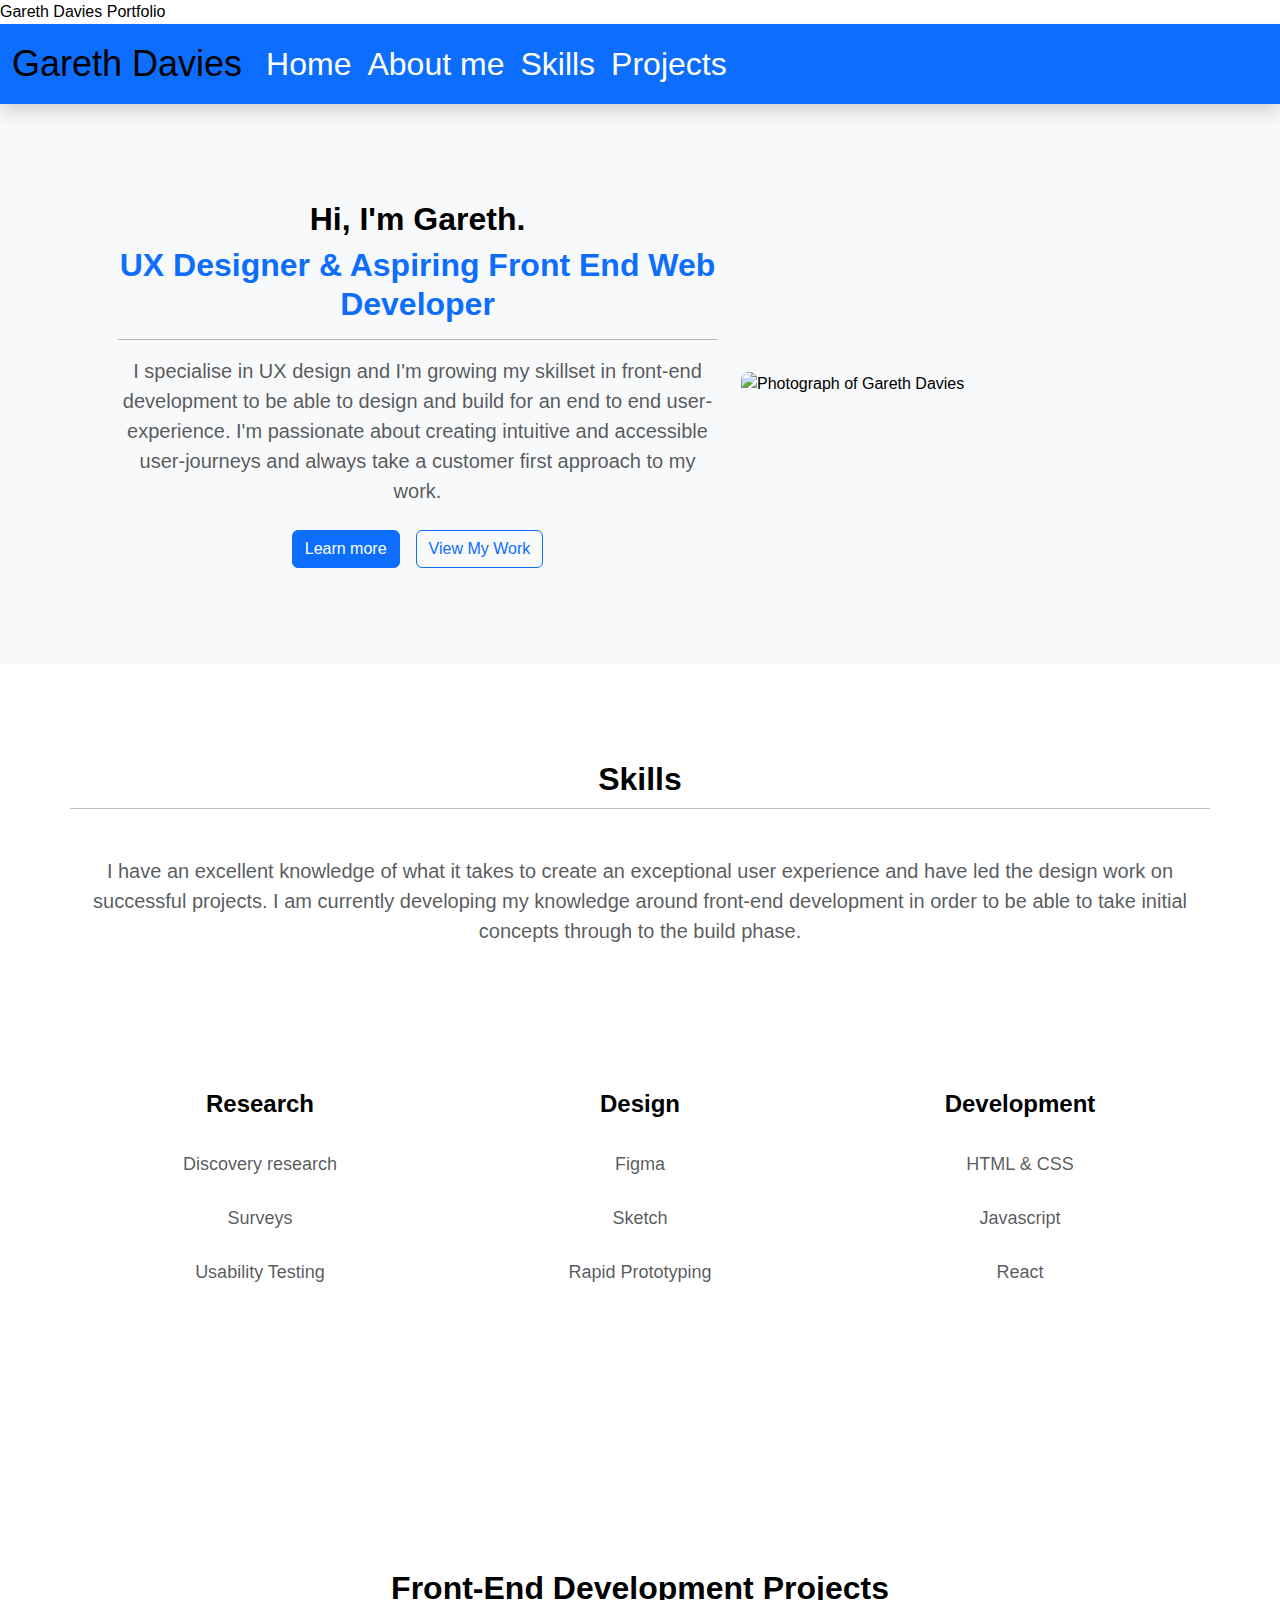
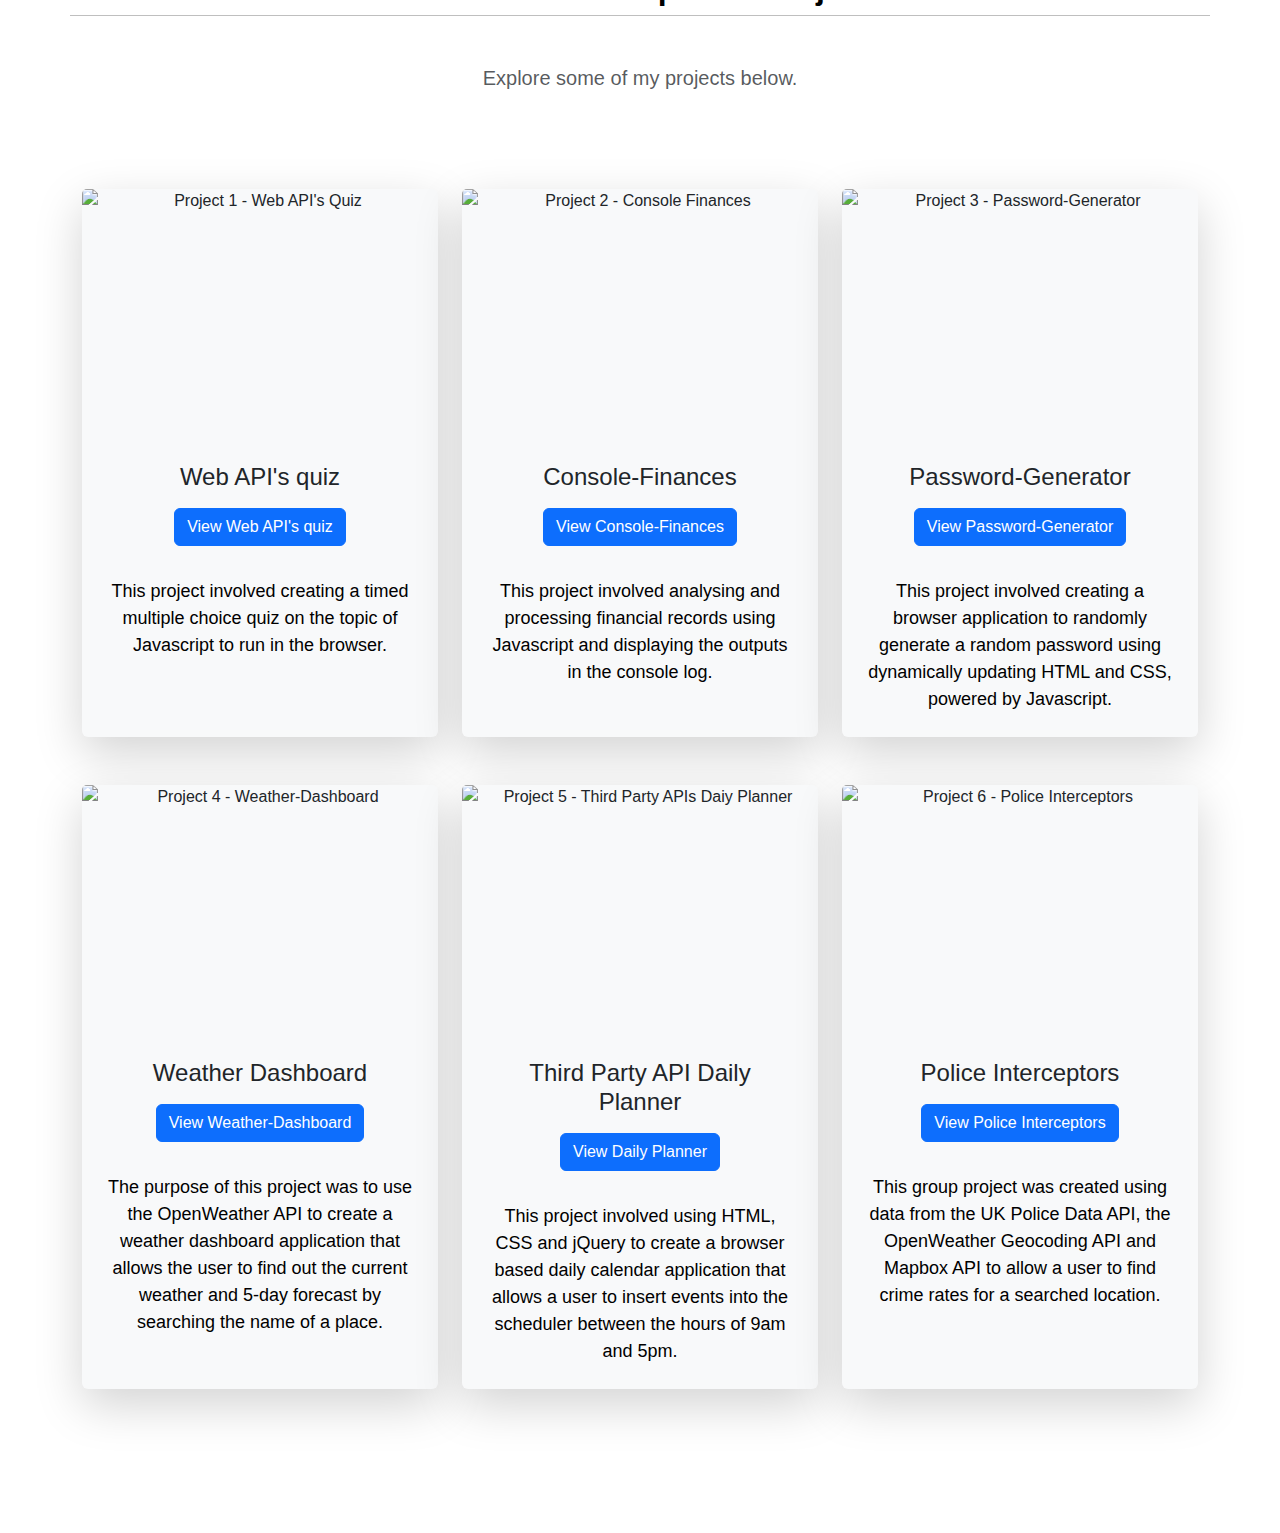
==== index.html @ 3c7b0fce "changed nav text colours" ====
<!DOCTYPE html>
<html lang="en">
<head>
    <meta charset="utf-8">
    <meta name="viewport" content="width=device-width,initial scale=1.0"
    <title> Gareth Davies Portfolio </title>

    <!--Bootstrap CSS-->
    <link href="https://cdn.jsdelivr.net/npm/bootstrap@5.3.2/dist/css/bootstrap.min.css" rel="stylesheet">

    <!--Custom CSS-->
    <link rel="stylesheet" href="./CSS/style.css">  

</head>

<body>
    <div class="container-fluid px-0 Home">
        <!--padding on x axis set to 0-->

<!--Navbar-->
<nav class="navbar navbar-expand-lg bg-primary navbar-dark shadow">
    <div class="container-fluid">
      <a class="navbar-brand" href="#">Gareth Davies</a>

      <button class="navbar-toggler" type="button" data-bs-toggle="collapse" data-bs-target="#navbarNavDropdown" aria-controls="navbarNavDropdown" aria-expanded="false" aria-label="Toggle navigation">
        <span class="navbar-toggler-icon"></span>
      </button>
      <div class="collapse navbar-collapse" id="navbarNavDropdown">
        <ul class="navbar-nav">
          <li class="nav-item">
            <a class="nav-link" aria-current="page" href="#home">Home</a>
          </li>
          <li class="nav-item">
            <a class="nav-link" href="#aboutMe">About me</a>
          </li>
          <li class="nav-item">
            <a class="nav-link" href="#skills">Skills</a>
          </li>
          <li class="nav-item">
            <a class="nav-link" href="#projects">Projects</a>
          </li>
        </ul>
      </div>
    </div>
  </nav>
<!--End Navbar-->

<!--Hero-->
<header class="bg-light py-5">
    <div class="container px-5" id="aboutMe">
        <div class="row align-items-center">
         <div class="col-lg-8 col-xl-7 col-xxl-6">
            <div class="my-5">
                <h2 class="text-center fw-bold mb-2"> Hi, I'm Gareth.</h2>
                <h2 class="text-primary text-center fw-bold mb-2">UX Designer & Aspiring Front End Web Developer </h2>
                <hr>
                <p class="lead text-muted text-center mb-4">
                    I specialise in UX design and I'm growing my skillset in front-end development to be able to design and build for an end to end user-experience.
                    I'm passionate about creating intuitive and accessible user-journeys and always take a customer first approach to my work. 
                </p>
                <div class="d-grid gap-3 d-sm-flex justify-content-center text-center">
                    <a class="btn btn-primary btn-large text-transform" href="#skills">Learn more</a>
                    <a class="btn btn-outline-primary btn-large text-transform" href="#projects"> View My Work </a>
                </div> 
            </div>
         </div>   
         <div class="col-xl-5 col-xxl-6 justify-content-center">
            <img class="img-fluid rounded-3 my-5" src="images/profile1.jpg" alt="Photograph of Gareth Davies">
         </div>
        </div>
    </div>
</header>
<!--End Hero-->

<main>
    <!--About-->
    <section id="skills" class="text-center py-5">
        <div class="container py-5">
            <div class="row justify-content-center">
                <h2 class="fw-bold"> Skills </h2> <br></br>
                <hr>
                <br></br>
                <p class="lead text-muted mb-5">
               I have an excellent knowledge of what it takes to create an exceptional user experience and have led the design work on successful projects. I am currently developing my knowledge around front-end development in order to be able to take initial concepts through to the build phase.
                </p>
            </div>
        </div>

        <div class="container mb-5">
            <div class="row">
                <div class="col-lg-4 mx-auto mb-5">
                    <div class="d-flex mb-5 skills">
                    </div>
                    <h3>Research</h3>
                    <br>
                    <p class="text-muted mb-">
                            Discovery research <br>
                            <br>
                            Surveys<br>
                            <br>
                            Usability Testing
                    </p>
                </div>

                <div class="col-lg-4 mx-auto mb-5">
                    <div class="d-flex mb-5 skills">
                    </div>
                    <h3>Design</h3>
                    <br>
                    <p class="text-muted mb-">
                        Figma<br>
                        <br>
                        Sketch<br>
                        <br>
                        Rapid Prototyping

                    </p>
                </div>

                <div class="col-lg-4 mx-auto mb-5">
                    <div class="d-flex mb-5 skills">
                    </div>
                    <h3>Development</h3>
                    <br>
                    <p class="text-muted mb-">
                        HTML & CSS <br>
                        <br>
                        Javascript <br>
                        <br>
                        React <br>
                        <br>
                    </p>
                </div>

            </div>
        </div>

    </section>
    <!--About end-->

    <!--Project section-->
<section id="projects" class="text-center py-5">
    <div class="container py-5">
    <div class="row justify-content-center">
<h2 class="fw-bold">Front-End Development Projects</h2>
<hr>
<br></br>
<p class="lead text-muted mb-5">
Explore some of my projects below.
    </p>
        </div>
    </div>
    <div class="container mb-5">
    <div class="row">

        <!--Project 1 - Quiz-->

    <div class="col-lg-4 mx-auto mb-5">
        <div class="card h-100 shadow-lg border-0 bg-light">
            <img class="card-img-top" src="images/quiz.png" alt="Project 1 - Web API's Quiz">
            <div class="card-body p-4">
                <h4 class="card-title mb-3">Web API's quiz</h4>
                <div class="mb-2">
                    <a class="btn btn-primary btn-large text-transform text-decoration-none" href="https://github.com/gdavies2736/Web-APIs-quiz.git"> View Web API's quiz
                    </a>
                    <br></br>
                </div>
                <p class="card-text">
                    This project involved creating a timed multiple choice quiz on the topic of Javascript to run in the browser.
                </p>
            </div>
            </div>
          
        </div>

        <!--Project 2 - Console Finances-->

        <div class="col-lg-4 mx-auto mb-5">
            <div class="card h-100 shadow-lg border-0 bg-light">
                <img class="card-img-top" src="images/Finances.jpeg" alt="Project 2 - Console Finances">
                <div class="card-body p-4">
                    <h4 class="card-title mb-3">Console-Finances</h4>
                    <div class="mb-2">
                        <a class="btn btn-primary btn-large text-transform text-decoration-none" href="https://github.com/gdavies2736/Console-Finances.git"> View Console-Finances
                        </a>
                        <br></br>
                    </div>
                    <p class="card-text">
                        This project involved analysing and processing financial records using Javascript and displaying the outputs in the console log.
                    </p>
                </div>
              
            </div>
        </div>

         <!--Project 3 - Password Generator -->

         <div class="col-lg-4 mx-auto mb-5">
            <div class="card h-100 shadow-lg border-0 bg-light">
                <img class="card-img-top" src="images/Password.jpeg" alt="Project 3 - Password-Generator">
                <div class="card-body p-4">
                    <h4 class="card-title mb-3">Password-Generator</h4>
                    <div class="mb-2">
                        <a class="btn btn-primary btn-large text-transform text-decoration-none" href="https://github.com/gdavies2736/Password-Generator.git"> View Password-Generator</Password-Generator>
                        </a>
                        <br></br>
                    </div>
                    <p class="card-text">
                        This project involved creating a browser application to randomly generate a random password using dynamically updating HTML and CSS, powered by Javascript.
                    </p>
                </div>
              
            </div>
        </div>

             <!--Project 4 - Weather Dashboard -->

             <div class="col-lg-4 mx-auto mb-5">
                <div class="card h-100 shadow-lg border-0 bg-light">
                    <img class="card-img-top" src="images/Weather.jpeg" alt="Project 4 - Weather-Dashboard">
                    <div class="card-body p-4">
                        <h4 class="card-title mb-3">Weather Dashboard</h4>
                        <div class="mb-2">
                            <a class="btn btn-primary btn-large text-transform text-decoration-none" href="https://github.com/gdavies2736/Weather-dashboard.git"> View Weather-Dashboard
                            </a>
                            <br></br>
                        </div>
                        <p class="card-text">
                            The purpose of this project was to use the OpenWeather API to create a weather dashboard application that allows the user to find out the current weather and 5-day forecast by searching the name of a place.
                        </p>
                    </div>
                  
                </div>
            </div>


              <!--Project 5 - Daily Planner -->

              <div class="col-lg-4 mx-auto mb-5">
                <div class="card h-100 shadow-lg border-0 bg-light">
                    <img class="card-img-top" src="images/Planner1.jpeg" alt="Project 5 - Third Party APIs Daiy Planner">
                    <div class="card-body p-4">
                        <h4 class="card-title mb-3">Third Party API Daily Planner</h4>
                        <div class="mb-2">
                            <a class="btn btn-primary btn-large text-transform text-decoration-none" href="https://github.com/gdavies2736/Third-Party-APIs-Daily-Planner-App.git"> View Daily Planner</Password-Generator>
                            </a>
                            <br></br>
                        </div>
                        <p class="card-text">
                            This project involved using HTML, CSS and jQuery to create a browser based daily calendar application that allows a user to insert events into the scheduler between the hours of 9am and 5pm.
                        </p>
                    </div>
                  
                </div>
            </div>

               <!--Project 6 - Group Project - Police Interceptors-->

               <div class="col-lg-4 mx-auto mb-5">
                <div class="card h-100 shadow-lg border-0 bg-light">
                    <img class="card-img-top" src="images/Police Interceptors.jpeg" alt="Project 6 - Police Interceptors">
                    <div class="card-body p-4">
                        <h4 class="card-title mb-3">Police Interceptors </h4>
                        <div class="mb-2">
                            <a class="btn btn-primary btn-large text-transform text-decoration-none" href="https://github.com/alan-chumbley/Police-Interceptors.git"> View Police Interceptors</Password-Generator>
                            </a>
                            <br></br>
                        </div>
                        <p class="card-text">
                            This group project was created using data from the UK Police Data API, the OpenWeather Geocoding API and Mapbox API to allow a user to find crime rates for a searched location. 
                           
                        </p>
                    </div>
                  
                </div>
            </div>

</div>

</section>
    <!--Project section end-->

</main>

</div>

<!--Footer-->
<!--Footer end-->



<!--Bootstrap JS-->
<script src="https://cdn.jsdelivr.net/npm/bootstrap@5.3.2/dist/js/bootstrap.bundle.min.js"></script>

</body>
</html>
---- CSS/style.css ----
body {
    margin: 0;
    padding: 0;
    font-family: sans-serif;
    color:black;

}

p {
    font-family: sans-serif;
    font-size: 18px;
    color: black;   
}

h2 {
    font-family: sans-serif;
    font-size: 32px;
    color: black;  
    font-weight: 600;
}

h3 {
    font-family: sans-serif;
    font-size: 24px;
    color: black;  
    font-weight: 600;
}

.navbar-brand {
    font-family: sans-serif;
    font-size: 36px;
    color:black;
    font-weight: 500;
}

.nav-link {
    font-family: sans-serif;
    font-size: 32px;
    color: white;
}


.card > img {
    height:250px
}

.container {
    font-family: sans-serif;
}

.badge {
    font-family: sans-serif;
    font-size: 18px; 
    font-weight: 400;
}

.badge:hover {
color: aliceblue;
}
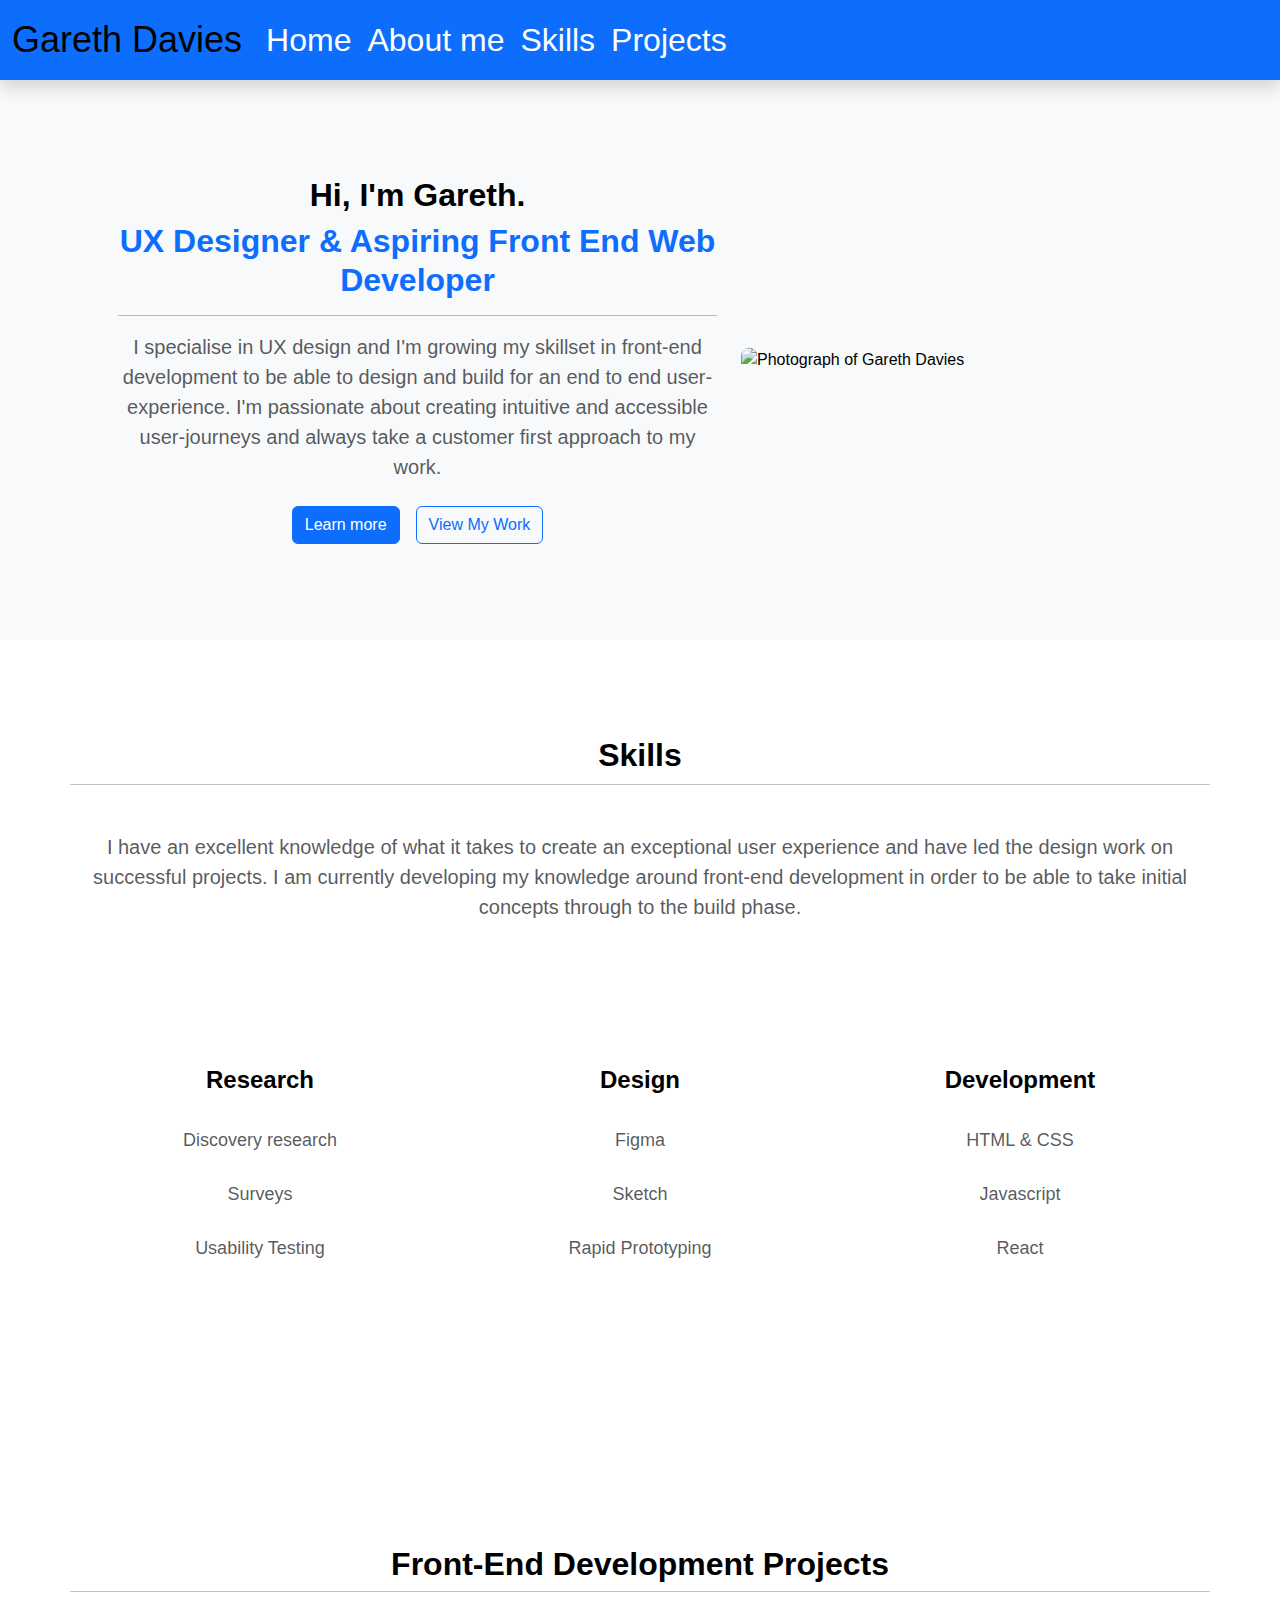
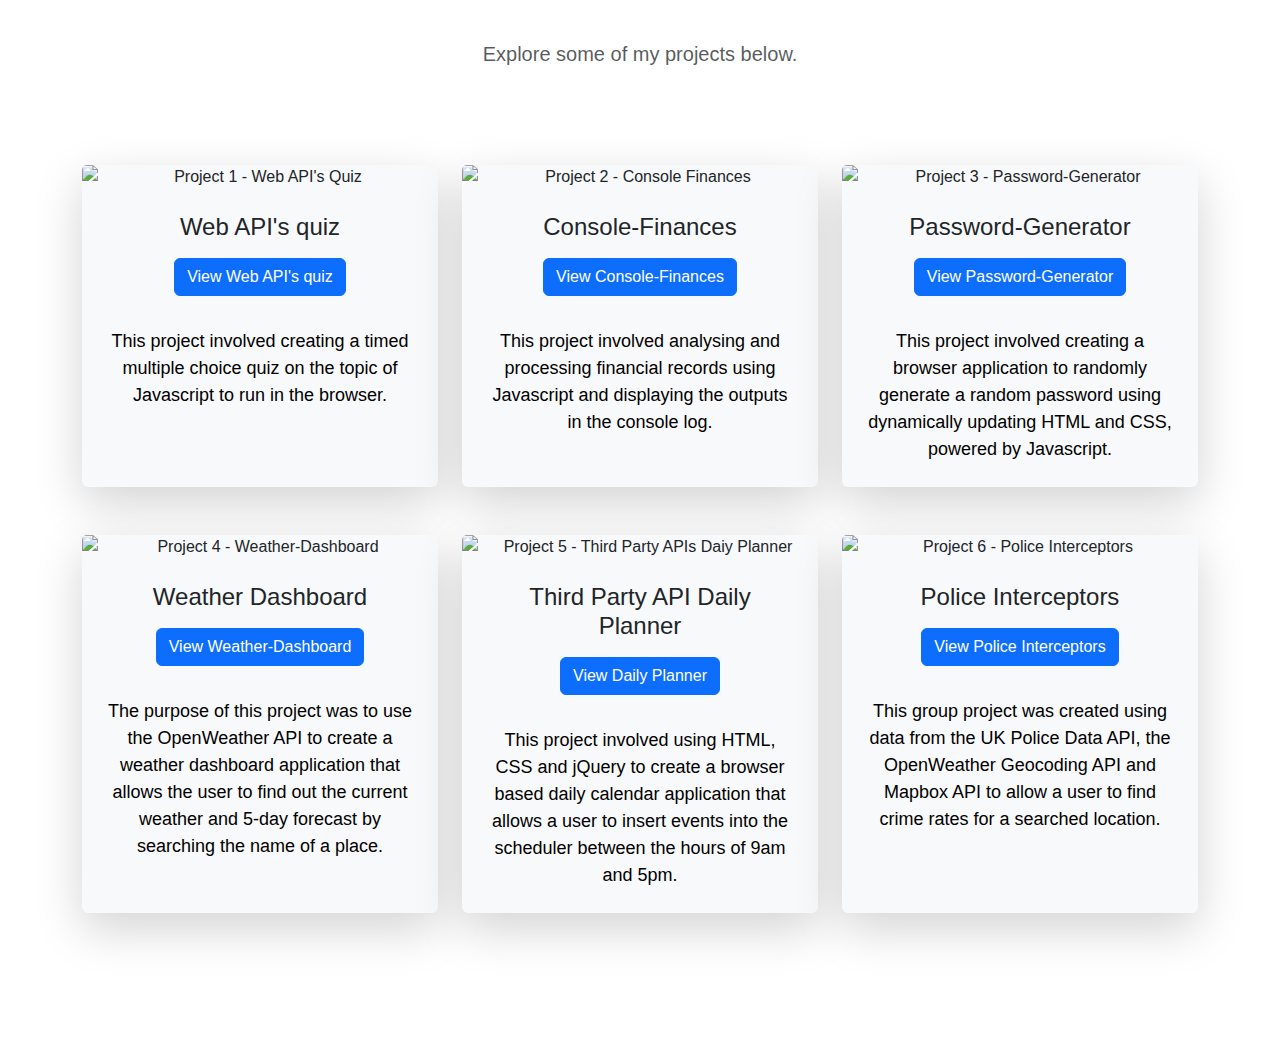
==== commit c85f6bd4: "added closing tag to meta in head" ====
--- a/index.html
+++ b/index.html
@@ -2,14 +2,14 @@
 <html lang="en">
 <head>
     <meta charset="utf-8">
-    <meta name="viewport" content="width=device-width,initial scale=1.0"
+    <meta name="viewport" content="width=device-width,initial scale=1.0">
+    
     <title> Gareth Davies Portfolio </title>
 
-    <!--Bootstrap CSS-->
     <link href="https://cdn.jsdelivr.net/npm/bootstrap@5.3.2/dist/css/bootstrap.min.css" rel="stylesheet">
-
-    <!--Custom CSS-->
     <link rel="stylesheet" href="./CSS/style.css">  
+
+  
 
 </head>
 
@@ -73,7 +73,8 @@
 <!--End Hero-->
 
 <main>
-    <!--About-->
+
+    <!--Skills-->
     <section id="skills" class="text-center py-5">
         <div class="container py-5">
             <div class="row justify-content-center">
@@ -136,7 +137,7 @@
         </div>
 
     </section>
-    <!--About end-->
+    <!--Skills end-->
 
     <!--Project section-->
 <section id="projects" class="text-center py-5">
@@ -177,7 +178,7 @@
 
         <div class="col-lg-4 mx-auto mb-5">
             <div class="card h-100 shadow-lg border-0 bg-light">
-                <img class="card-img-top" src="images/Finances.jpeg" alt="Project 2 - Console Finances">
+                <img class="card-img-top" src="images/finances.jpeg" alt="Project 2 - Console Finances">
                 <div class="card-body p-4">
                     <h4 class="card-title mb-3">Console-Finances</h4>
                     <div class="mb-2">
@@ -197,7 +198,7 @@
 
          <div class="col-lg-4 mx-auto mb-5">
             <div class="card h-100 shadow-lg border-0 bg-light">
-                <img class="card-img-top" src="images/Password.jpeg" alt="Project 3 - Password-Generator">
+                <img class="card-img-top" src="images/password.jpeg" alt="Project 3 - Password-Generator">
                 <div class="card-body p-4">
                     <h4 class="card-title mb-3">Password-Generator</h4>
                     <div class="mb-2">
@@ -217,7 +218,7 @@
 
              <div class="col-lg-4 mx-auto mb-5">
                 <div class="card h-100 shadow-lg border-0 bg-light">
-                    <img class="card-img-top" src="images/Weather.jpeg" alt="Project 4 - Weather-Dashboard">
+                    <img class="card-img-top" src="images/weather.jpeg" alt="Project 4 - Weather-Dashboard">
                     <div class="card-body p-4">
                         <h4 class="card-title mb-3">Weather Dashboard</h4>
                         <div class="mb-2">
@@ -238,7 +239,7 @@
 
               <div class="col-lg-4 mx-auto mb-5">
                 <div class="card h-100 shadow-lg border-0 bg-light">
-                    <img class="card-img-top" src="images/Planner1.jpeg" alt="Project 5 - Third Party APIs Daiy Planner">
+                    <img class="card-img-top" src="images/planner1.jpeg" alt="Project 5 - Third Party APIs Daiy Planner">
                     <div class="card-body p-4">
                         <h4 class="card-title mb-3">Third Party API Daily Planner</h4>
                         <div class="mb-2">
@@ -258,7 +259,7 @@
 
                <div class="col-lg-4 mx-auto mb-5">
                 <div class="card h-100 shadow-lg border-0 bg-light">
-                    <img class="card-img-top" src="images/Police Interceptors.jpeg" alt="Project 6 - Police Interceptors">
+                    <img class="card-img-top" src="images/police-interceptors.jpeg" alt="Project 6 - Police Interceptors">
                     <div class="card-body p-4">
                         <h4 class="card-title mb-3">Police Interceptors </h4>
                         <div class="mb-2">
@@ -284,10 +285,6 @@
 
 </div>
 
-<!--Footer-->
-<!--Footer end-->
-
-
 
 <!--Bootstrap JS-->
 <script src="https://cdn.jsdelivr.net/npm/bootstrap@5.3.2/dist/js/bootstrap.bundle.min.js"></script>
--- a/CSS/style.css
+++ b/CSS/style.css
@@ -40,23 +40,18 @@
 }
 
 
-.card > img {
-    height:250px
-}
-
 .container {
     font-family: sans-serif;
 }
 
-.badge {
+.card-text {
     font-family: sans-serif;
-    font-size: 18px; 
+    font-size: 18px;
+    color: black;
     font-weight: 400;
 }
 
-.badge:hover {
-color: aliceblue;
+card > img {
+    height:250px
 }
 
-
-
